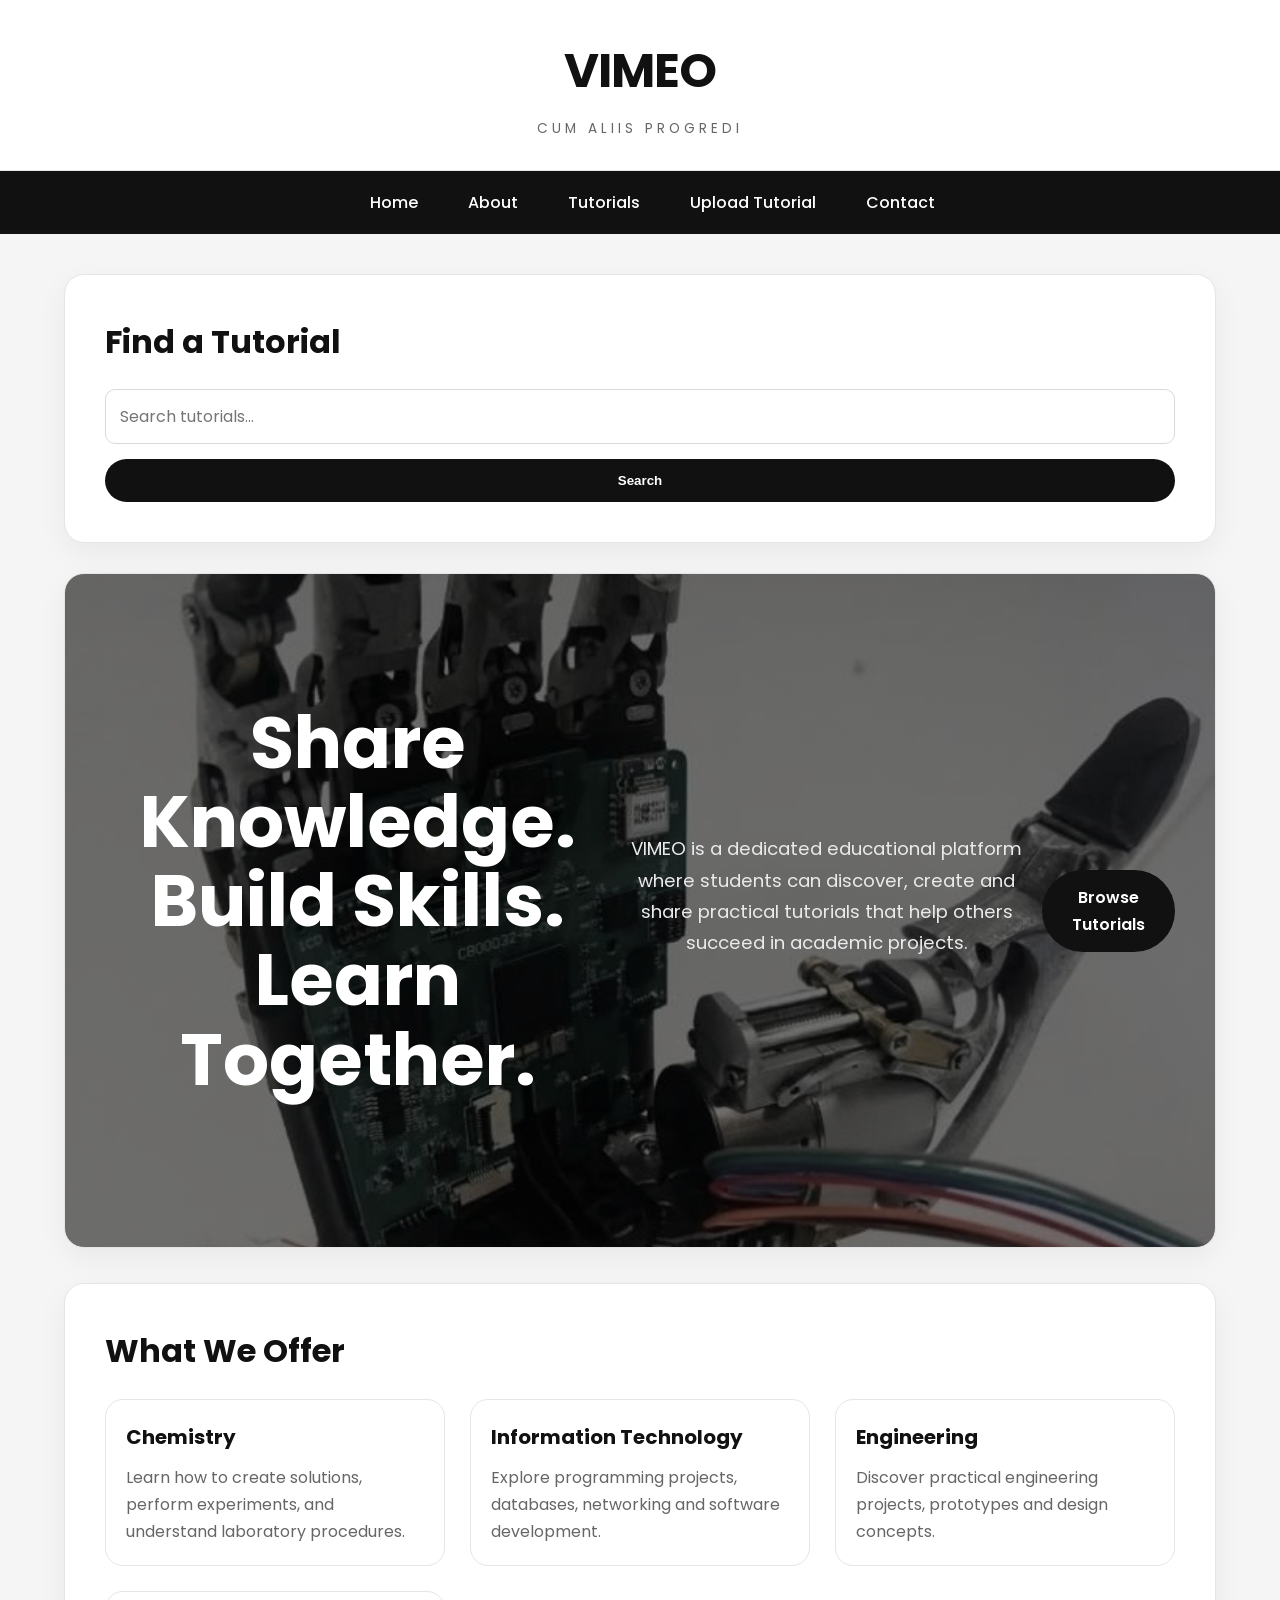
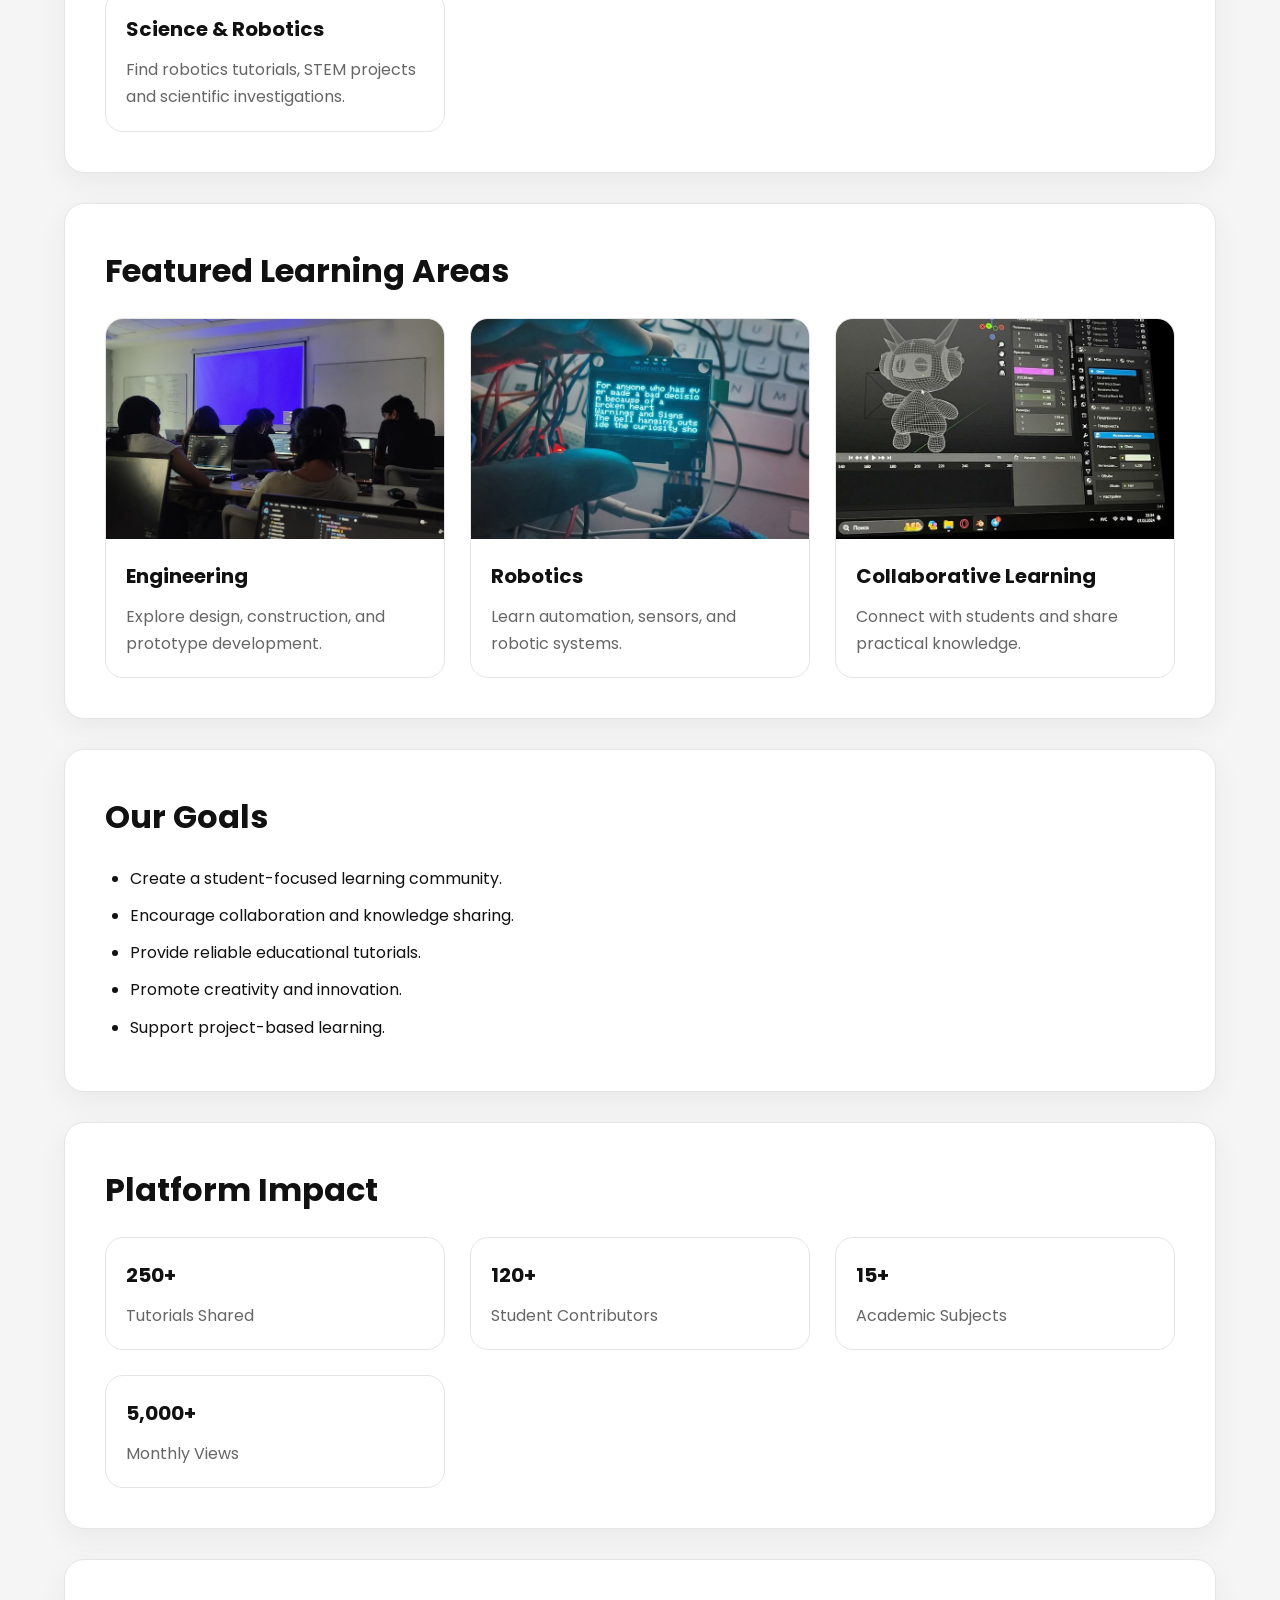
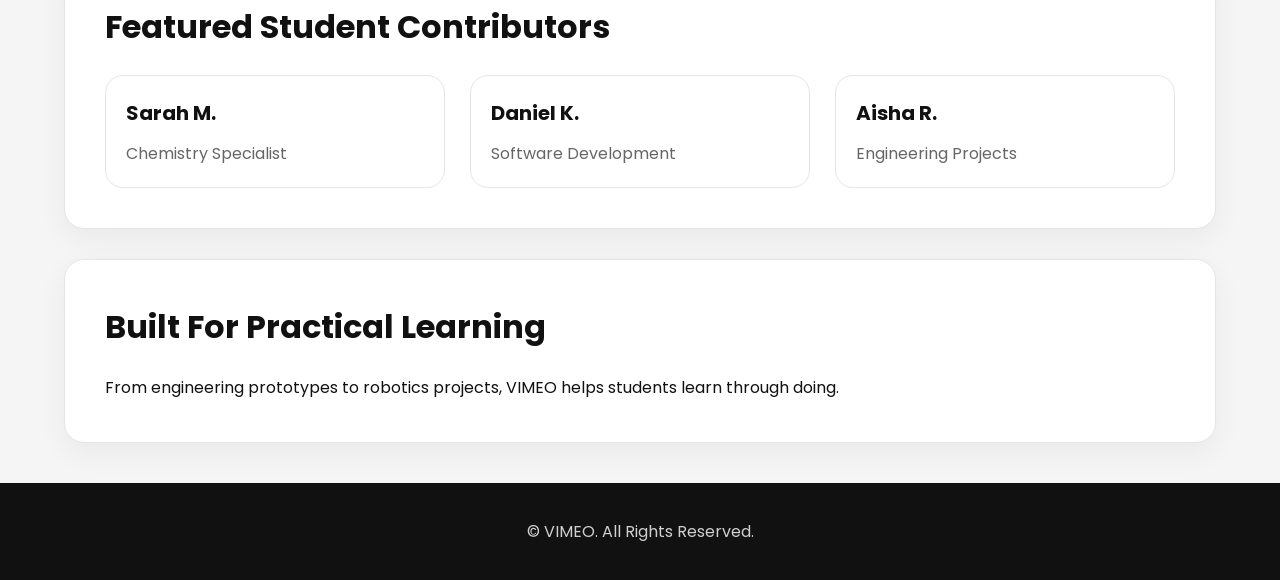
==== index.html @ 01e9ec55 "first commit created new repo for project" ====
<!DOCTYPE html>
<html lang="en">
<head>
    <meta charset="UTF-8">
    <meta name="viewport" content="width=device-width, initial-scale=1.0">
    <title>VIMEO</title>
    <link rel="stylesheet" href="css/style.css">
    <link rel="preconnect" href="https://fonts.googleapis.com">
    <link rel="preconnect" href="https://fonts.gstatic.com" crossorigin>
    <link href="https://fonts.googleapis.com/css2?family=Poppins:wght@300;400;500;600;700&display=swap" rel="stylesheet">
</head>
<body>
<header>
    <h1>VIMEO</h1>
    <p>Cum aliis progredi</p>
</header>
<nav>
    <ul>
        <li><a href="index.html">Home</a></li>
        <li><a href="about.html">About</a></li>
        <li><a href="tutorials.html">Tutorials</a></li>
        <li><a href="upload.html">Upload Tutorial</a></li>
        <li><a href="contact.html">Contact</a></li>
    </ul>
</nav>
<main>
    <section>
    <h2>Find a Tutorial</h2>

    <form>
        <input type="text"
               placeholder="Search tutorials...">

        <button type="submit">
            Search
        </button>
    </form>
</section>
    <section class="hero">
        <h2>Share Knowledge. Build Skills. Learn Together.</h2>
        <p>
            VIMEO is a dedicated educational platform
            where students can discover, create and share practical
            tutorials that help others succeed in academic projects.
        </p>
        <a href="tutorials.html" class="button">Browse Tutorials</a>
    </section>
    <section>
        <h2>What We Offer</h2>
        <div class="categories">
            <div class="card">
                <h3>Chemistry</h3>
                <p>
                    Learn how to create solutions, perform experiments,
                    and understand laboratory procedures.
                </p>
            </div>
            <div class="card">
                <h3>Information Technology</h3>
                <p>
                    Explore programming projects, databases,
                    networking and software development.
                </p>
            </div>
            <div class="card">
                <h3>Engineering</h3>
                <p>
                    Discover practical engineering projects,
                    prototypes and design concepts.
                </p>
            </div>
            <div class="card">
                <h3>Science & Robotics</h3>
                <p>
                    Find robotics tutorials, STEM projects
                    and scientific investigations.
                </p>
            </div>
        </div>
    </section>
    <section>

    <h2>Featured Learning Areas</h2>

    <div class="categories">

        <div class="card">
            <img src="images/image2.jpg" alt="Engineering">

            <h3>Engineering</h3>

            <p>
                Explore design, construction,
                and prototype development.
            </p>
        </div>

        <div class="card">
            <img src="images/image3.jpg" alt="Robotics">

            <h3>Robotics</h3>

            <p>
                Learn automation, sensors,
                and robotic systems.
            </p>
        </div>

        <div class="card">
            <img src="images/image4.jpg" alt="Classroom">

            <h3>Collaborative Learning</h3>

            <p>
                Connect with students and
                share practical knowledge.
            </p>
        </div>

    </div>

</section>
    <section>
        <h2>Our Goals</h2>
        <ul>
            <li>Create a student-focused learning community.</li>
            <li>Encourage collaboration and knowledge sharing.</li>
            <li>Provide reliable educational tutorials.</li>
            <li>Promote creativity and innovation.</li>
            <li>Support project-based learning.</li>
        </ul>
    </section>
    <section>
    <h2>Platform Impact</h2>

    <div class="categories">

        <div class="card">
            <h3>250+</h3>
            <p>Tutorials Shared</p>
        </div>

        <div class="card">
            <h3>120+</h3>
            <p>Student Contributors</p>
        </div>

        <div class="card">
            <h3>15+</h3>
            <p>Academic Subjects</p>
        </div>

        <div class="card">
            <h3>5,000+</h3>
            <p>Monthly Views</p>
        </div>

    </div>
</section>
<section>
    <h2>Featured Student Contributors</h2>

    <div class="categories">

        <div class="card">
            <h3>Sarah M.</h3>
            <p>Chemistry Specialist</p>
        </div>

        <div class="card">
            <h3>Daniel K.</h3>
            <p>Software Development</p>
        </div>

        <div class="card">
            <h3>Aisha R.</h3>
            <p>Engineering Projects</p>
        </div>

    </div>
</section>
<section class="showcase">

    <div class="showcase-content">

        <h2>Built For Practical Learning</h2>

        <p>
            From engineering prototypes to robotics projects,
            VIMEO helps students learn through doing.
        </p>

    </div>

</section>
</main>
<footer>
    <p>&copy; VIMEO. All Rights Reserved.</p>
</footer>
</body>
</html>
---- css/style.css ----
/* ==========================
   VIMEO - MODERN STYLESHEET
   ========================== */
/* RESET */
*{
    margin:0;
    padding:0;
    box-sizing:border-box;
}
/* BODY */
body{
    font-family:'Poppins',sans-serif;
    background:#F5F5F5;
    color:#111111;
    line-height:1.7;
}
/* MAIN CONTAINER */
main{
    width:90%;
    max-width:1200px;
    margin:40px auto;
}
/* HEADER */
header{
    background:#FFFFFF;
    text-align:center;
    padding:30px 20px;
    border-bottom:1px solid #E5E5E5;
}
header h1{
    font-size:3rem;
    font-weight:700;
    letter-spacing:-1px;
    color:#111111;
}
header p{
    color:#666666;
    text-transform:uppercase;
    letter-spacing:4px;
    font-size:0.85rem;
    margin-top:5px;
}
/* NAVIGATION */
nav{
    background:#111111;
    position:sticky;
    top:0;
    z-index:1000;
}
nav ul{
    list-style:none;
    display:flex;
    justify-content:center;
    flex-wrap:wrap;
}
nav li{
    margin:0;
}
nav a{
    display:block;
    color:white;
    text-decoration:none;
    padding:18px 25px;
    font-weight:500;
    transition:0.3s;
}
nav a:hover{
    background:#222222;
}
/* HERO SECTION */
.hero{
    min-height:75vh;
    display:flex;
    justify-content:center;
    align-items:center;
    text-align:center;
    background:
    linear-gradient(
    rgba(0,0,0,0.55),
    rgba(0,0,0,0.55)
    ),
    url("../images/image1.jpg");
    background-size:cover;
    background-position:center;
    border-radius:20px;
    color:white;
    margin-bottom:35px;
}
.hero-content{
    max-width:850px;
    padding:40px;
}
.hero h2{
    font-size:4.5rem;
    line-height:1.1;
    margin-bottom:20px;
    color:white;
}
.hero p{
    color:#EAEAEA;
    font-size:1.15rem;
    margin-bottom:30px;
}
/* BUTTONS */
.button,
button{
    display:inline-block;
    background:#111111;
    color:white;
    text-decoration:none;
    padding:14px 30px;
    border-radius:999px;
    border:none;
    font-weight:600;
    cursor:pointer;
    transition:0.3s;
}
.button:hover,
button:hover{
    background:#2D2D2D;
    transform:translateY(-2px);
}
/* GENERAL SECTIONS */
section{
    background:white;
    padding:40px;
    border-radius:20px;
    border:1px solid #E5E5E5;
    margin-bottom:30px;
    box-shadow:0 10px 30px rgba(0,0,0,0.05);
}
section h2{
    font-size:2rem;
    margin-bottom:20px;
}
/* CATEGORY GRID */
.categories{
    display:grid;
    grid-template-columns:repeat(auto-fit,minmax(250px,1fr));
    gap:25px;
}
/* CARDS */
.card{
    background:white;
    border:1px solid #E5E5E5;
    border-radius:18px;
    overflow:hidden;
    transition:0.3s;
}
.card:hover{
    transform:translateY(-5px);
    box-shadow:0 15px 35px rgba(0,0,0,0.08);
}
.card img{
    width:100%;
    height:220px;
    object-fit:cover;
    transition:0.4s;
}
.card:hover img{
    transform:scale(1.05);
}
.card h3{
    padding:20px 20px 10px;
    font-size:1.25rem;
}
.card p{
    padding:0 20px 20px;
    color:#666666;
}
/* DIFFICULTY BADGES */
.difficulty{
    display:inline-block;
    margin:0 20px 20px;
    padding:8px 15px;
    background:#111111;
    color:white !important;
    border-radius:999px;
    font-size:0.85rem;
    font-weight:600;
}
/* FEATURED TUTORIAL */
.featured-tutorial{
    height:500px;
    background:
    linear-gradient(
    rgba(0,0,0,0.55),
    rgba(0,0,0,0.55)
    ),
    url("../images/robotic-arm.jpg");
    background-size:cover;
    background-position:center;
    display:flex;
    align-items:center;
    border-radius:20px;
}
.featured-content{
    padding:60px;
    color:white;
}
.featured-content h2{
    color:white;
}
.featured-content h3{
    font-size:3rem;
    margin:15px 0;
}
.featured-content p{
    color:#EAEAEA;
    max-width:600px;
}
/* GALLERY */
.gallery{
    display:grid;
    grid-template-columns:repeat(auto-fit,minmax(250px,1fr));
    gap:20px;
}
.gallery img{
    width:100%;
    height:250px;
    object-fit:cover;
    border-radius:15px;
    transition:0.3s;
}
.gallery img:hover{
    transform:scale(1.03);
}
/* FORMS */
form{
    display:flex;
    flex-direction:column;
    gap:15px;
}
label{
    font-weight:600;
}
input,
textarea,
select{
    padding:14px;
    border:1px solid #DADADA;
    border-radius:10px;
    font-family:'Poppins',sans-serif;
    font-size:1rem;
}
input:focus,
textarea:focus,
select:focus{
    outline:none;
    border-color:#111111;
}
/* ARTICLES */
article{
    border:1px solid #E5E5E5;
    border-radius:16px;
    padding:25px;
    margin-top:15px;
}
/* TABLES */
table{
    width:100%;
    border-collapse:collapse;
}
th,
td{
    padding:15px;
    border:1px solid #E5E5E5;
}
th{
    background:#111111;
    color:white;
}
/* LISTS */
ul,
ol{
    margin-left:25px;
}
li{
    margin-bottom:10px;
}
/* IMAGES */
img{
    max-width:100%;
    display:block;
}
/* FOOTER */
footer{
    background:#111111;
    color:white;
    text-align:center;
    padding:35px 20px;
    margin-top:40px;
}
footer p{
    color:#D0D0D0;
}
/* RESPONSIVE */
@media(max-width:768px){
    header h1{
        font-size:2.2rem;
    }
    .hero h2{
        font-size:2.8rem;
    }
    .featured-content h3{
        font-size:2rem;
    }
    nav ul{
        flex-direction:column;
    }
    nav a{
        text-align:center;
        border-bottom:1px solid #222222;
    }
    section{
        padding:25px;
    }
    .featured-content{
        padding:30px;
    }
}
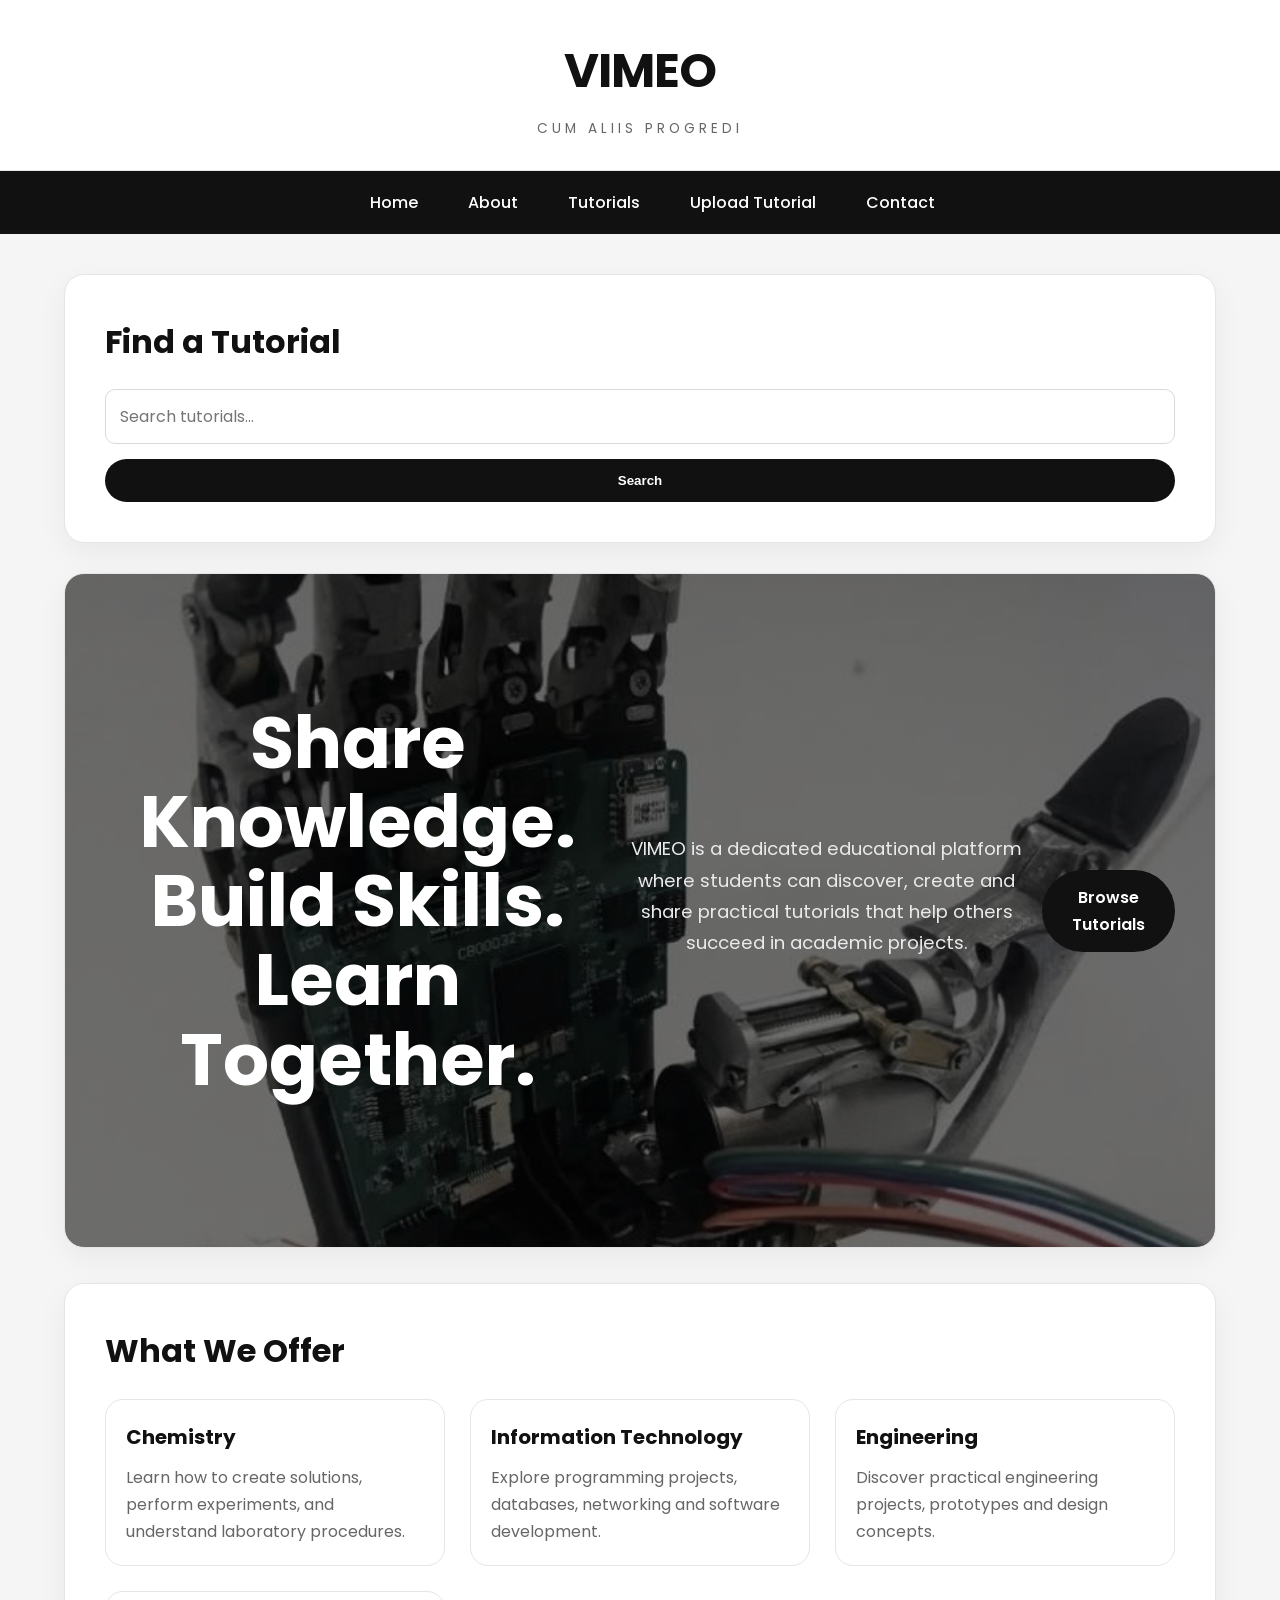
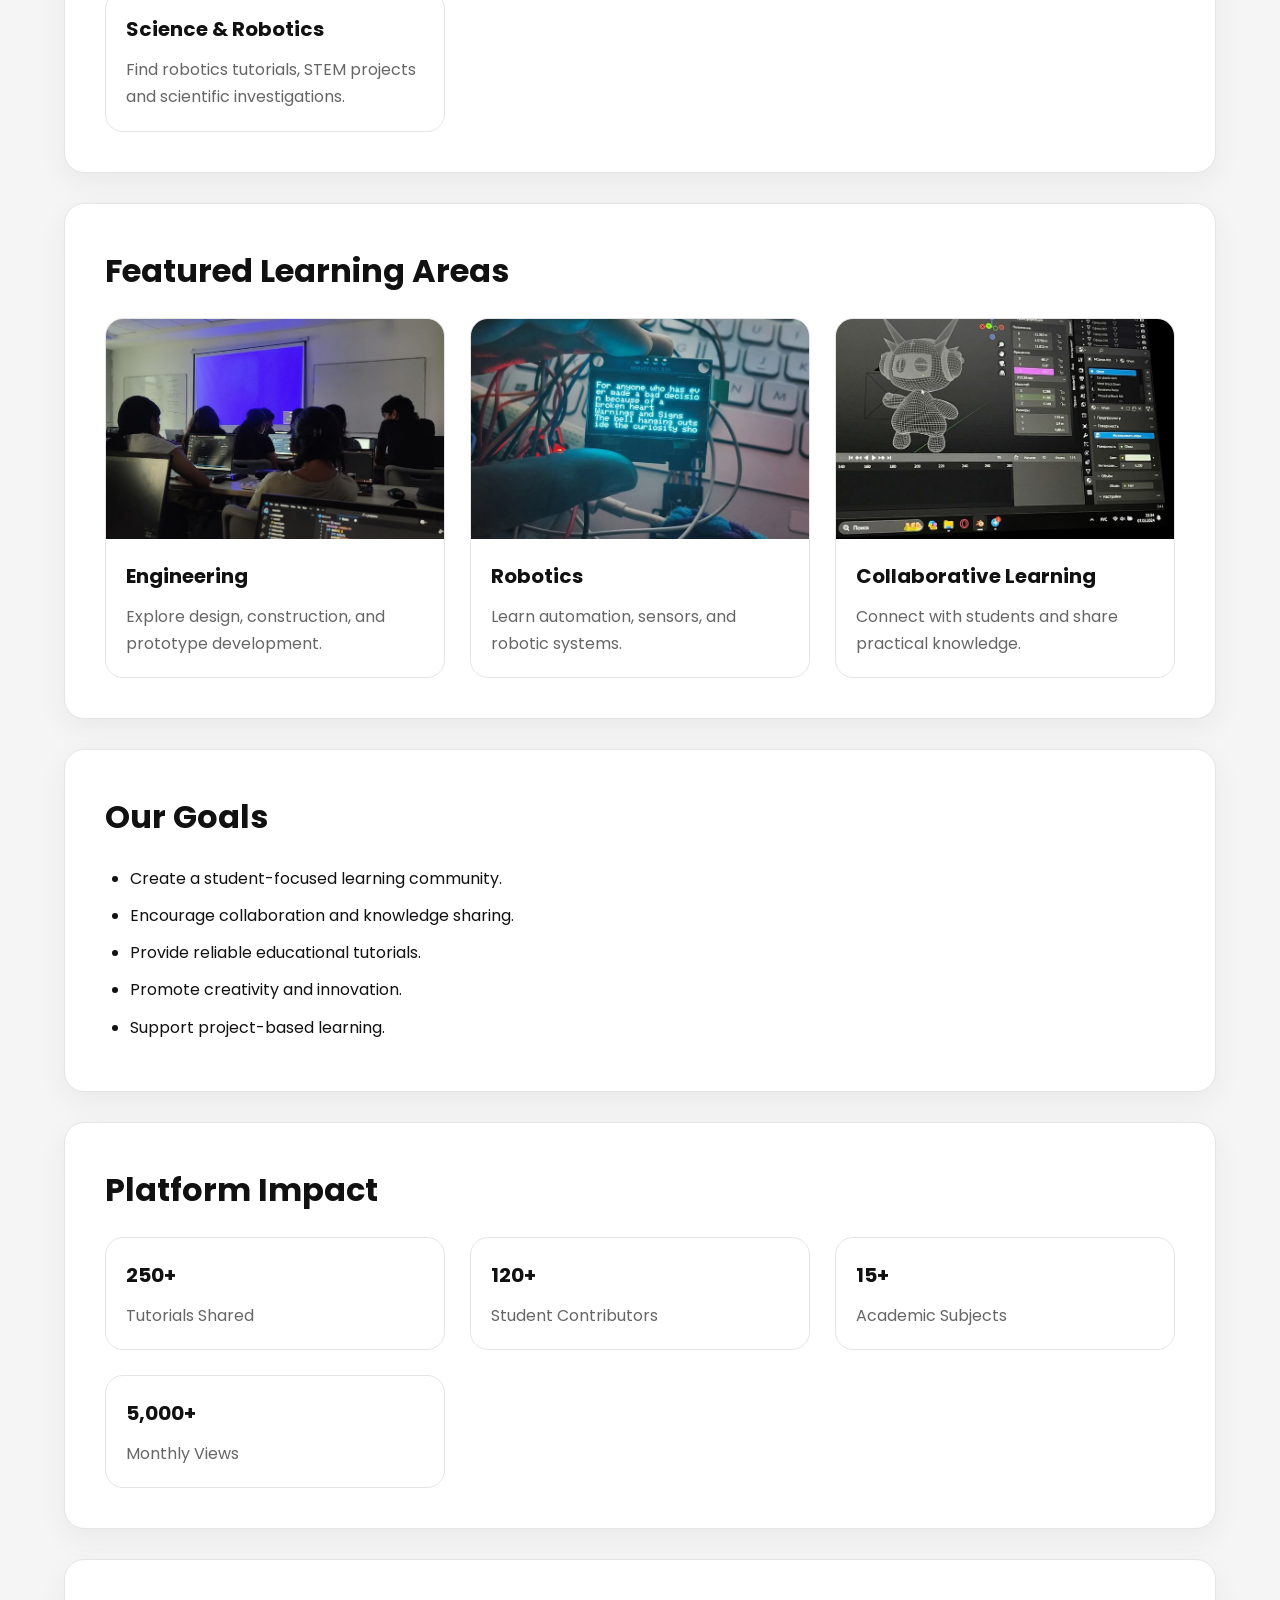
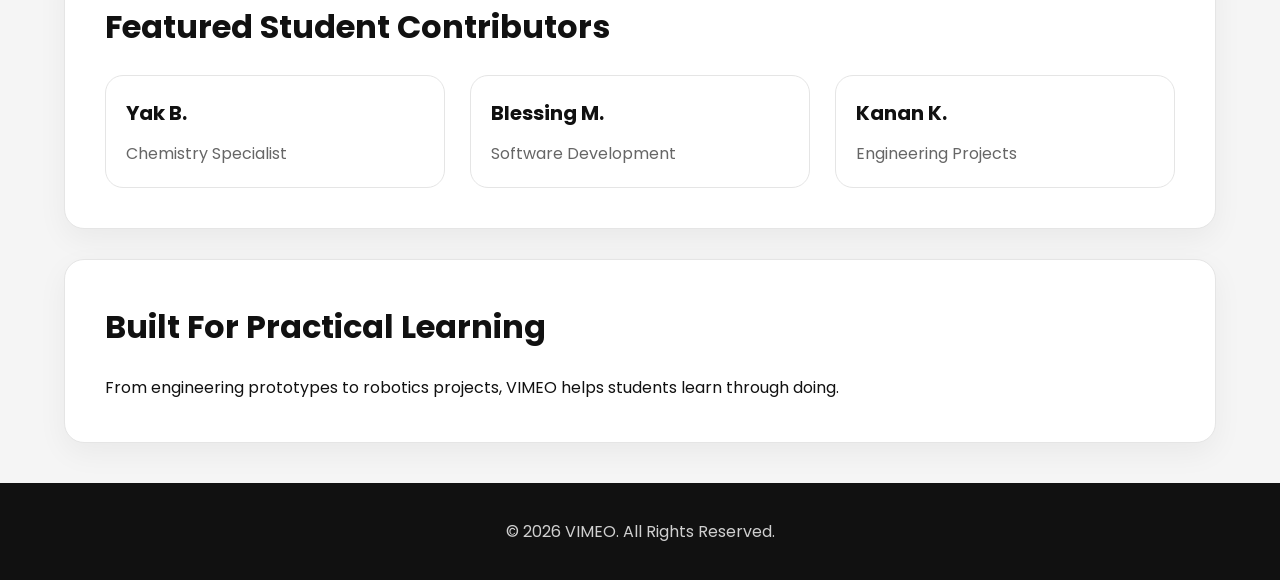
==== commit b7235d84: "Contact and index.html" ====
--- a/index.html
+++ b/index.html
@@ -163,17 +163,17 @@
     <div class="categories">
 
         <div class="card">
-            <h3>Sarah M.</h3>
+            <h3>Yak B.</h3>
             <p>Chemistry Specialist</p>
         </div>
 
         <div class="card">
-            <h3>Daniel K.</h3>
+            <h3>Blessing M.</h3>
             <p>Software Development</p>
         </div>
 
         <div class="card">
-            <h3>Aisha R.</h3>
+            <h3>Kanan K.</h3>
             <p>Engineering Projects</p>
         </div>
 
@@ -195,7 +195,7 @@
 </section>
 </main>
 <footer>
-    <p>&copy; VIMEO. All Rights Reserved.</p>
+    <p>&copy; 2026 VIMEO. All Rights Reserved.</p>
 </footer>
 </body>
 </html>
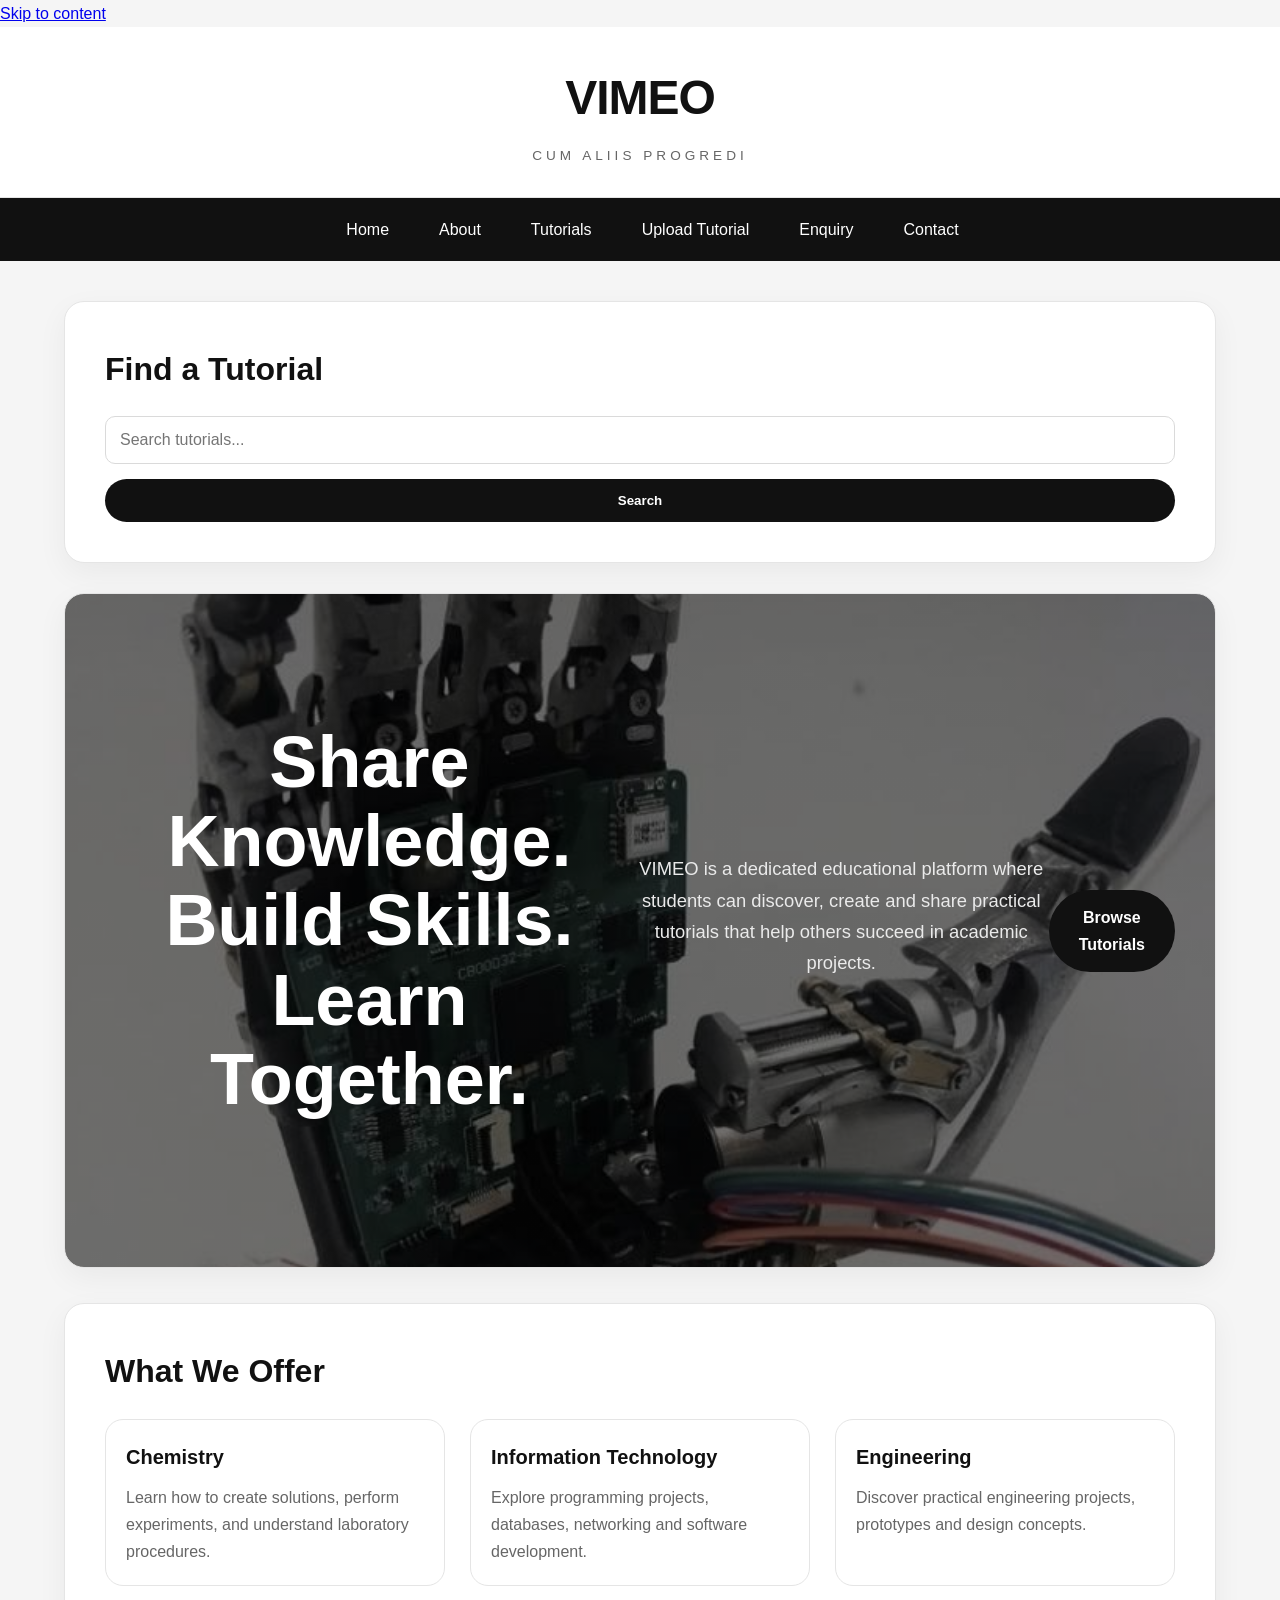
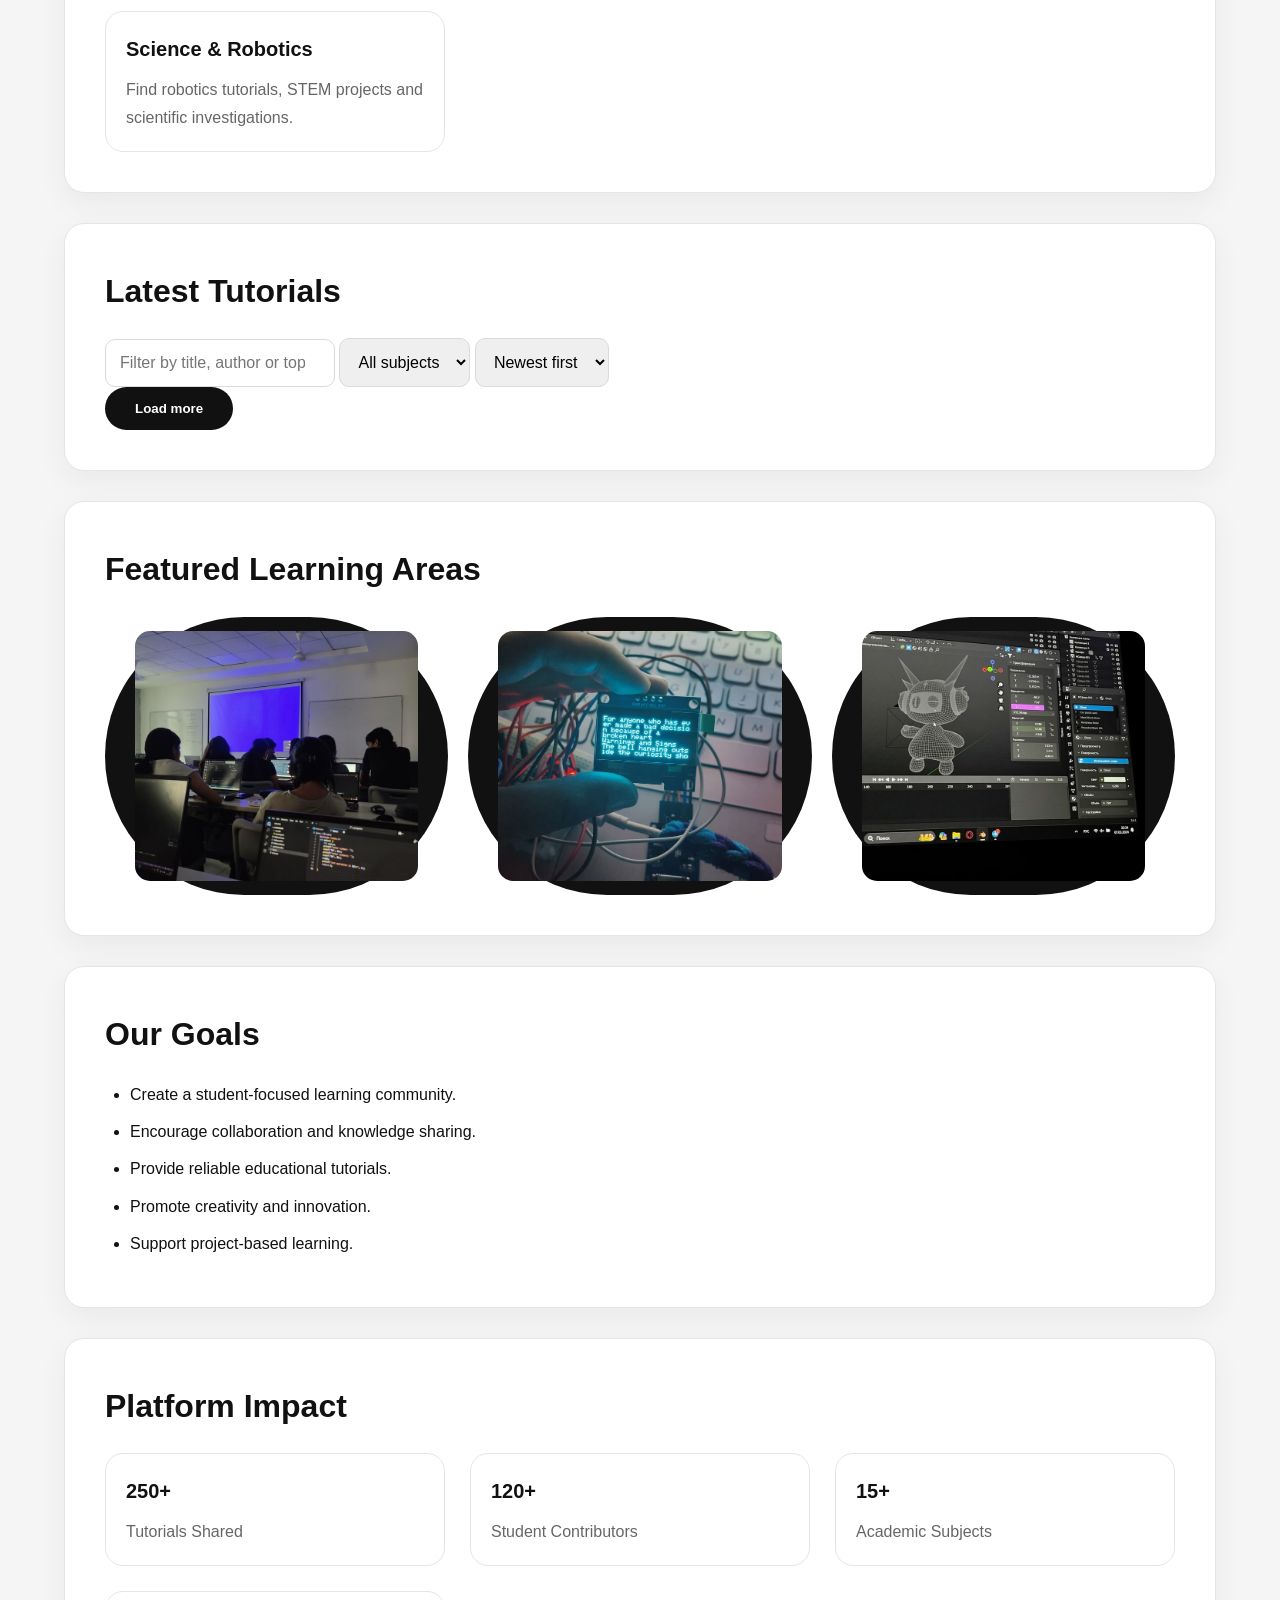
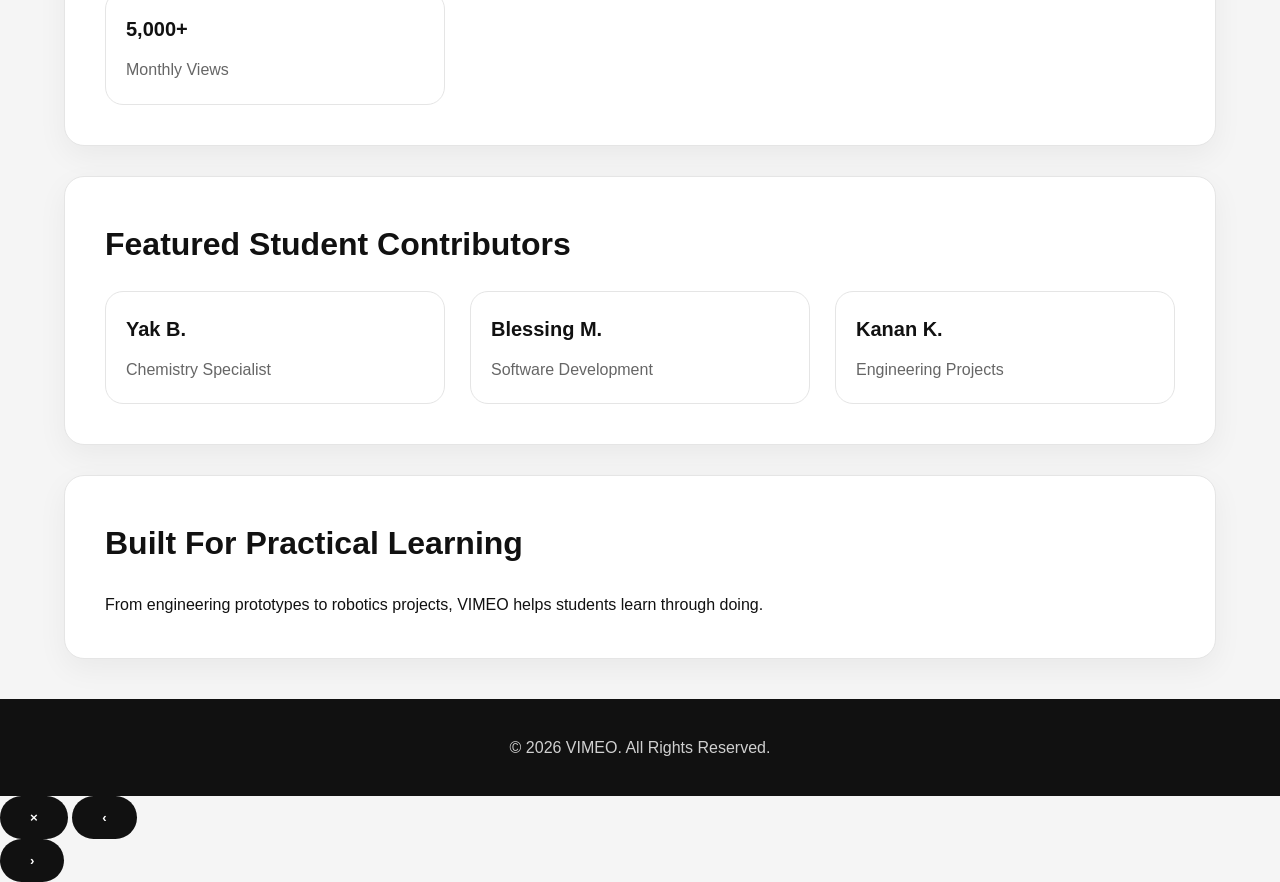
==== commit 5a09d997: "part 3" ====
--- a/index.html
+++ b/index.html
@@ -3,123 +3,96 @@
 <head>
     <meta charset="UTF-8">
     <meta name="viewport" content="width=device-width, initial-scale=1.0">
-    <title>VIMEO</title>
-    <link rel="stylesheet" href="css/style.css">
+    <title>VIMEO | Student Tutorials in Chemistry, IT, Engineering &amp; Robotics</title>
+    <meta name="description" content="VIMEO is a student learning platform to discover, create and share practical tutorials in chemistry, IT, engineering and robotics.">
+    <meta name="keywords" content="student tutorials, chemistry, information technology, engineering, robotics, project-based learning">
+    <link rel="canonical" href="https://www.example.com/">
+    <!-- Open Graph / Twitter (off-page sharing) -->
+    <meta property="og:type" content="website">
+    <meta property="og:title" content="VIMEO - Share Knowledge. Build Skills. Learn Together.">
+    <meta property="og:description" content="Student-made tutorials for practical, project-based learning.">
+    <meta property="og:url" content="https://www.example.com/">
+    <meta property="og:image" content="https://www.example.com/images/image2.jpg">
+    <meta name="twitter:card" content="summary_large_image">
+    <!-- Security -->
+    <meta http-equiv="Content-Security-Policy" content="default-src 'self'; script-src 'self'; style-src 'self' https://fonts.googleapis.com; font-src https://fonts.gstatic.com; img-src 'self' data:; connect-src 'self'; frame-ancestors 'self'; base-uri 'self'">
+    <meta name="referrer" content="strict-origin-when-cross-origin">
+    <!-- Speed: preconnect, non-blocking font load -->
     <link rel="preconnect" href="https://fonts.googleapis.com">
     <link rel="preconnect" href="https://fonts.gstatic.com" crossorigin>
+    <link rel="stylesheet" href="css/style.css">
+    <link rel="stylesheet" href="css/extras.css">
     <link href="https://fonts.googleapis.com/css2?family=Poppins:wght@300;400;500;600;700&display=swap" rel="stylesheet">
+    <script type="application/ld+json">
+    {"@context":"https://schema.org","@type":"EducationalOrganization","name":"VIMEO","url":"https://www.example.com/","slogan":"Cum aliis progredi","description":"A student platform for sharing practical tutorials."}
+    </script>
 </head>
 <body>
+<a class="skip-link" href="#main">Skip to content</a>
 <header>
     <h1>VIMEO</h1>
     <p>Cum aliis progredi</p>
 </header>
-<nav>
+<nav aria-label="Main">
     <ul>
         <li><a href="index.html">Home</a></li>
         <li><a href="about.html">About</a></li>
         <li><a href="tutorials.html">Tutorials</a></li>
         <li><a href="upload.html">Upload Tutorial</a></li>
+        <li><a href="enquiry.html">Enquiry</a></li>
         <li><a href="contact.html">Contact</a></li>
     </ul>
 </nav>
-<main>
+<main id="main">
     <section>
-    <h2>Find a Tutorial</h2>
-
-    <form>
-        <input type="text"
-               placeholder="Search tutorials...">
-
-        <button type="submit">
-            Search
-        </button>
-    </form>
-</section>
+        <h2>Find a Tutorial</h2>
+        <form id="searchForm" role="search">
+            <input type="search" id="searchInput" placeholder="Search tutorials..." aria-label="Search tutorials" maxlength="80">
+            <button type="submit">Search</button>
+        </form>
+    </section>
     <section class="hero">
         <h2>Share Knowledge. Build Skills. Learn Together.</h2>
-        <p>
-            VIMEO is a dedicated educational platform
-            where students can discover, create and share practical
-            tutorials that help others succeed in academic projects.
-        </p>
+        <p>VIMEO is a dedicated educational platform where students can discover, create and share practical tutorials that help others succeed in academic projects.</p>
         <a href="tutorials.html" class="button">Browse Tutorials</a>
     </section>
     <section>
         <h2>What We Offer</h2>
         <div class="categories">
-            <div class="card">
-                <h3>Chemistry</h3>
-                <p>
-                    Learn how to create solutions, perform experiments,
-                    and understand laboratory procedures.
-                </p>
-            </div>
-            <div class="card">
-                <h3>Information Technology</h3>
-                <p>
-                    Explore programming projects, databases,
-                    networking and software development.
-                </p>
-            </div>
-            <div class="card">
-                <h3>Engineering</h3>
-                <p>
-                    Discover practical engineering projects,
-                    prototypes and design concepts.
-                </p>
-            </div>
-            <div class="card">
-                <h3>Science & Robotics</h3>
-                <p>
-                    Find robotics tutorials, STEM projects
-                    and scientific investigations.
-                </p>
-            </div>
+            <div class="card"><h3>Chemistry</h3><p>Learn how to create solutions, perform experiments, and understand laboratory procedures.</p></div>
+            <div class="card"><h3>Information Technology</h3><p>Explore programming projects, databases, networking and software development.</p></div>
+            <div class="card"><h3>Engineering</h3><p>Discover practical engineering projects, prototypes and design concepts.</p></div>
+            <div class="card"><h3>Science &amp; Robotics</h3><p>Find robotics tutorials, STEM projects and scientific investigations.</p></div>
         </div>
     </section>
+
+    <!-- NEW: dynamic listing with search, filter, sort -->
+    <section id="tutorials">
+        <h2>Latest Tutorials</h2>
+        <div class="toolbar">
+            <input type="search" id="localSearch" placeholder="Filter by title, author or topic" aria-label="Filter tutorials" maxlength="80">
+            <select id="subjectFilter" aria-label="Filter by subject"><option value="all">All subjects</option></select>
+            <select id="sortSelect" aria-label="Sort tutorials">
+                <option value="newest">Newest first</option>
+                <option value="oldest">Oldest first</option>
+                <option value="az">Title A-Z</option>
+            </select>
+        </div>
+        <p id="resultCount" class="meta" role="status" aria-live="polite"></p>
+        <div id="tutorialList" class="categories"></div>
+        <button id="loadMore" type="button" hidden>Load more</button>
+    </section>
+
+    <!-- NEW: gallery with lightbox (replaces static Featured Learning Areas cards) -->
     <section>
+        <h2>Featured Learning Areas</h2>
+        <div class="gallery">
+            <button type="button" aria-label="Open Engineering image"><img src="images/image2.jpg" alt="Engineering: design, construction and prototype development" width="400" height="200" loading="lazy"></button>
+            <button type="button" aria-label="Open Robotics image"><img src="images/image3.jpg" alt="Robotics: automation, sensors and robotic systems" width="400" height="200" loading="lazy"></button>
+            <button type="button" aria-label="Open Classroom image"><img src="images/image4.jpg" alt="Collaborative learning: connect with students and share knowledge" width="400" height="200" loading="lazy"></button>
+        </div>
+    </section>
 
-    <h2>Featured Learning Areas</h2>
-
-    <div class="categories">
-
-        <div class="card">
-            <img src="images/image2.jpg" alt="Engineering">
-
-            <h3>Engineering</h3>
-
-            <p>
-                Explore design, construction,
-                and prototype development.
-            </p>
-        </div>
-
-        <div class="card">
-            <img src="images/image3.jpg" alt="Robotics">
-
-            <h3>Robotics</h3>
-
-            <p>
-                Learn automation, sensors,
-                and robotic systems.
-            </p>
-        </div>
-
-        <div class="card">
-            <img src="images/image4.jpg" alt="Classroom">
-
-            <h3>Collaborative Learning</h3>
-
-            <p>
-                Connect with students and
-                share practical knowledge.
-            </p>
-        </div>
-
-    </div>
-
-</section>
     <section>
         <h2>Our Goals</h2>
         <ul>
@@ -131,71 +104,40 @@
         </ul>
     </section>
     <section>
-    <h2>Platform Impact</h2>
-
-    <div class="categories">
-
-        <div class="card">
-            <h3>250+</h3>
-            <p>Tutorials Shared</p>
+        <h2>Platform Impact</h2>
+        <div class="categories">
+            <div class="card"><h3>250+</h3><p>Tutorials Shared</p></div>
+            <div class="card"><h3>120+</h3><p>Student Contributors</p></div>
+            <div class="card"><h3>15+</h3><p>Academic Subjects</p></div>
+            <div class="card"><h3>5,000+</h3><p>Monthly Views</p></div>
         </div>
-
-        <div class="card">
-            <h3>120+</h3>
-            <p>Student Contributors</p>
+    </section>
+    <section>
+        <h2>Featured Student Contributors</h2>
+        <div class="categories">
+            <div class="card"><h3>Yak B.</h3><p>Chemistry Specialist</p></div>
+            <div class="card"><h3>Blessing M.</h3><p>Software Development</p></div>
+            <div class="card"><h3>Kanan K.</h3><p>Engineering Projects</p></div>
         </div>
-
-        <div class="card">
-            <h3>15+</h3>
-            <p>Academic Subjects</p>
+    </section>
+    <section class="showcase">
+        <div class="showcase-content">
+            <h2>Built For Practical Learning</h2>
+            <p>From engineering prototypes to robotics projects, VIMEO helps students learn through doing.</p>
         </div>
-
-        <div class="card">
-            <h3>5,000+</h3>
-            <p>Monthly Views</p>
-        </div>
-
-    </div>
-</section>
-<section>
-    <h2>Featured Student Contributors</h2>
-
-    <div class="categories">
-
-        <div class="card">
-            <h3>Yak B.</h3>
-            <p>Chemistry Specialist</p>
-        </div>
-
-        <div class="card">
-            <h3>Blessing M.</h3>
-            <p>Software Development</p>
-        </div>
-
-        <div class="card">
-            <h3>Kanan K.</h3>
-            <p>Engineering Projects</p>
-        </div>
-
-    </div>
-</section>
-<section class="showcase">
-
-    <div class="showcase-content">
-
-        <h2>Built For Practical Learning</h2>
-
-        <p>
-            From engineering prototypes to robotics projects,
-            VIMEO helps students learn through doing.
-        </p>
-
-    </div>
-
-</section>
+    </section>
 </main>
 <footer>
     <p>&copy; 2026 VIMEO. All Rights Reserved.</p>
 </footer>
+
+<div id="lightbox" class="lightbox" role="dialog" aria-modal="true" aria-label="Image viewer" aria-hidden="true">
+    <button class="lb-close" type="button" aria-label="Close">&times;</button>
+    <button class="lb-prev" type="button" aria-label="Previous image">&#8249;</button>
+    <img src="" alt="">
+    <p></p>
+    <button class="lb-next" type="button" aria-label="Next image">&#8250;</button>
+</div>
+<script src="js/main.js" defer></script>
 </body>
 </html>
--- a/css/style.css
+++ b/css/style.css
@@ -318,4 +318,57 @@
     .featured-content{
         padding:30px;
     }
+
+    /* extras.css - load AFTER style.css. Uses transitions/animations + new components */
+:root{--accent:#2563eb;--ink:#1f2937;--line:#d1d5db;--bad:#b91c1c;--good:#15803d}
+html{scroll-behavior:smooth}
+:focus-visible{outline:3px solid var(--accent);outline-offset:2px}
+.skip-link{position:absolute;left:-999px;top:0;background:#fff;color:#000;padding:.5rem 1rem;z-index:100}
+.skip-link:focus{left:0}
+/* animations */
+@keyframes fadeDown{from{opacity:0;transform:translateY(-12px)}to{opacity:1;transform:none}}
+header{animation:fadeDown .7s ease-out both}
+.reveal{opacity:0;transform:translateY(24px);transition:opacity .6s ease,transform .6s ease}
+.reveal.visible{opacity:1;transform:none}
+.card{transition:transform .25s ease,box-shadow .25s ease}
+.card:hover{transform:translateY(-5px);box-shadow:0 10px 24px rgba(0,0,0,.15)}
+.button,button{transition:background-color .2s ease,transform .15s ease}
+.button:active,button:active{transform:scale(.97)}
+/* search toolbar */
+.toolbar{display:flex;flex-wrap:wrap;gap:.75rem;margin:1rem 0}
+.toolbar input,.toolbar select{padding:.6rem;border:1px solid var(--line);border-radius:6px;font:inherit}
+.toolbar input{flex:1 1 220px}
+.meta{font-size:.85rem;opacity:.75}
+.tag{display:inline-block;background:#e0e7ff;color:#1e3a8a;border-radius:99px;padding:.1rem .6rem;font-size:.75rem}
+.empty{text-align:center;padding:2rem;opacity:.8}
+#loadMore{display:block;margin:1.5rem auto}
+/* gallery + lightbox */
+.gallery{display:grid;grid-template-columns:repeat(auto-fit,minmax(220px,1fr));gap:1rem}
+.gallery button{padding:0;border:0;background:none;cursor:zoom-in;overflow:hidden;border-radius:8px}
+.gallery img{width:100%;height:200px;object-fit:cover;display:block;transition:transform .4s ease}
+.gallery button:hover img{transform:scale(1.08)}
+.lightbox{position:fixed;inset:0;background:rgba(0,0,0,.88);display:flex;align-items:center;justify-content:center;flex-direction:column;opacity:0;visibility:hidden;transition:opacity .3s ease,visibility .3s;z-index:1000}
+.lightbox.open{opacity:1;visibility:visible}
+.lightbox img{max-width:92vw;max-height:78vh;border-radius:6px;transform:scale(.92);transition:transform .3s ease}
+.lightbox.open img{transform:scale(1)}
+.lightbox p{color:#fff;margin:.75rem 0}
+.lightbox button{position:absolute;background:rgba(255,255,255,.15);color:#fff;border:0;font-size:2rem;width:3rem;height:3rem;border-radius:50%;cursor:pointer}
+.lb-close{top:1rem;right:1rem}.lb-prev{left:1rem}.lb-next{right:1rem}
+/* map */
+#map{height:380px;width:100%;border-radius:8px;border:1px solid var(--line)}
+/* forms */
+.form-wrap{max-width:640px;margin:0 auto}
+.field{margin-bottom:1.1rem}
+.field label{display:block;font-weight:600;margin-bottom:.3rem}
+.field input,.field select,.field textarea{width:100%;padding:.65rem;border:1px solid var(--line);border-radius:6px;font:inherit;box-sizing:border-box}
+.field.invalid input,.field.invalid select,.field.invalid textarea{border-color:var(--bad)}
+.error{color:var(--bad);font-size:.85rem;min-height:1.1em;display:block;margin-top:.25rem}
+.hint{font-size:.8rem;opacity:.7}
+.check label{display:inline;font-weight:400}.check input{width:auto}
+.hp{position:absolute;left:-9999px}
+.status{padding:.8rem;border-radius:6px;margin-top:1rem;display:none}
+.status.ok{display:block;background:#dcfce7;color:var(--good)}
+.status.fail{display:block;background:#fee2e2;color:var(--bad)}
+button[disabled]{opacity:.6;cursor:wait}
+@media (prefers-reduced-motion:reduce){*{animation:none!important;transition:none!important;scroll-behavior:auto!important}.reveal{opacity:1;transform:none}}
 }
